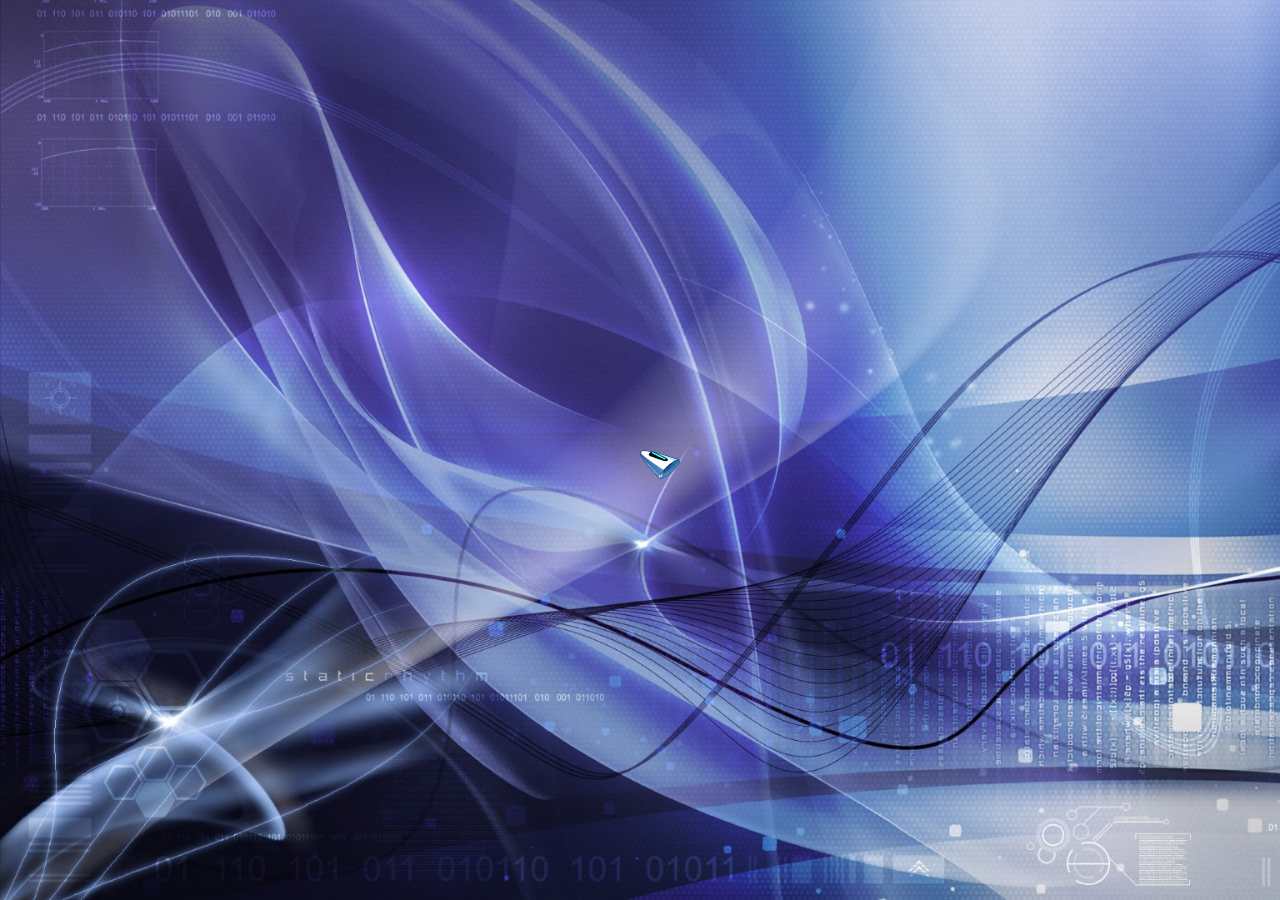
==== index.html @ f4ced8c8 "Initial commit" ====
<!DOCTYPE html>
<html>
<head>
    <meta charset="utf-8">
    <title>--------- Meecoy ---------</title>
    <link rel="stylesheet" href="styles.css">
</head>
<body>
<div class="wrapper">

</div>

<img id="cursor" src="" alt="">

<script src="cursor.js"></script>
<script src="title.js"></script>
<script src="searchbar.js"></script>
</body>
</html>
---- styles.css ----
@font-face {
    font-family: 'Segoe UI';
    src: url("assets/fonts/segoe_ui.ttf");
    font-weight: normal;
    font-style: normal;
}

h1 {
    font-family: "Segoe UI", sans-serif;
}

html, body {
    margin: 0;
    height: 100%;
    background-image: url("assets/images/background.jpg");
    background-size: cover;
    background-repeat: no-repeat;
    cursor: none;
    overflow: hidden;
}

#cursor {
    position: fixed;
    top: 0; left: 0;
    width: 56px;
    height: 46px;
    pointer-events: none;
    image-rendering: pixelated;
    z-index: 9999;
    will-change: transform;
}
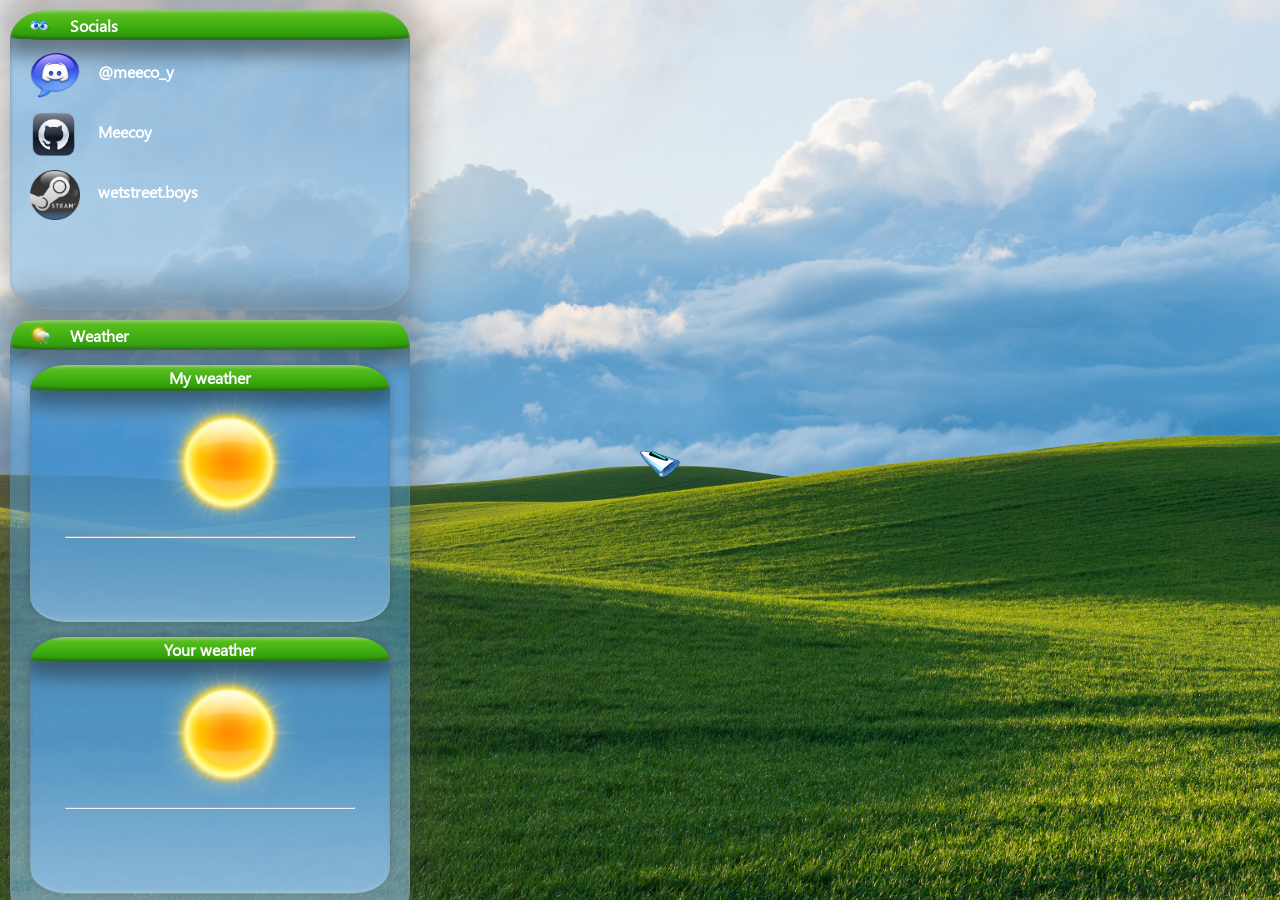
==== commit 842ff90c: "Updated website" ====
--- a/index.html
+++ b/index.html
@@ -4,16 +4,97 @@
     <meta charset="utf-8">
     <title>--------- Meecoy ---------</title>
     <link rel="stylesheet" href="styles.css">
+    <link rel="icon" href="assets/images/php.png">
 </head>
 <body>
-<div class="wrapper">
-
+<img id="cursor" src="" alt="">
+<div class="container">
+    <div class="socials skeuomorphic">
+        <div class="grabber">
+            <div class="icon">
+                <img src="assets/images/socials.ico" width="20px" height="20px" alt="socials">
+            </div>
+            <div class="header">
+                <h1>Socials</h1>
+            </div>
+        </div>
+        <div class="content">
+            <div class="wrapper">
+                <div>
+                    <img src="assets/images/discord.png">
+                    <h1>@meeco_y</h1>
+                </div>
+                <div>
+                    <img src="assets/images/github.png">
+                    <h1>Meecoy</h1>
+                </div>
+                <div>
+                    <img src="assets/images/steam.ico">
+                    <h1>wetstreet.boys</h1>
+                </div>
+            </div>
+        </div>
+    </div>
+    <div class="weather skeuomorphic">
+        <div class="grabber">
+            <div class="icon">
+                <img src="assets/images/weather.ico" width="20px" height="20px" alt="socials">
+            </div>
+            <div class="header">
+                <h1>Weather</h1>
+            </div>
+        </div>
+        <div class="content">
+            <div class="wrapper">
+                <div class="my-weather skeuomorphic">
+                    <div class="grabber">
+                        <h1>My weather</h1>
+                    </div>
+                    <div class="weather-content">
+                        <img src="assets/images/weather/Clear sky.png" alt="My weather" id="myWeatherImage">
+                        <hr>
+                        <div>
+                            <div>
+                                <h1 id="myTemperature"></h1>
+                            </div>
+                            <div>
+                                <h1 id="myWindSpeed"></h1>
+                            </div>
+                            <div>
+                                <h1 id="myWeatherType"></h1>
+                            </div>
+                        </div>
+                    </div>
+                </div>
+                <div class="your-weather skeuomorphic">
+                    <div class="grabber">
+                        <h1>Your weather</h1>
+                    </div>
+                    <div class="weather-content">
+                        <img src="assets/images/weather/Clear sky.png" alt="Your weather" id="yourWeatherImage">
+                        <hr>
+                        <div>
+                            <div>
+                                <h1 id="yourTemperature"></h1>
+                            </div>
+                            <div>
+                                <h1 id="yourWindSpeed"></h1>
+                            </div>
+                            <div>
+                                <h1 id="yourWeatherType"></h1>
+                            </div>
+                        </div>
+                    </div>
+                </div>
+            </div>
+        </div>
+    </div>
 </div>
 
-<img id="cursor" src="" alt="">
 
 <script src="cursor.js"></script>
 <script src="title.js"></script>
-<script src="searchbar.js"></script>
+<!--<script src="searchbar.js"></script>-->
+<script src="weather.js" type="module"></script>
 </body>
 </html>
--- a/styles.css
+++ b/styles.css
@@ -1,18 +1,19 @@
 @font-face {
-    font-family: 'Segoe UI';
+    font-family: 'Toxigenesis';
     src: url("assets/fonts/segoe_ui.ttf");
     font-weight: normal;
     font-style: normal;
 }
 
-h1 {
-    font-family: "Segoe UI", sans-serif;
+* {
+    font-family: "Toxigenesis", sans-serif;
+    cursor: none;
 }
 
 html, body {
     margin: 0;
     height: 100%;
-    background-image: url("assets/images/background.jpg");
+    background-image: url("assets/images/bg.jpg");
     background-size: cover;
     background-repeat: no-repeat;
     cursor: none;
@@ -21,11 +22,223 @@
 
 #cursor {
     position: fixed;
-    top: 0; left: 0;
-    width: 56px;
-    height: 46px;
+    top: 0;
+    left: 0;
+    z-index: 9999;
     pointer-events: none;
-    image-rendering: pixelated;
-    z-index: 9999;
-    will-change: transform;
+}
+
+.container {
+    width: 100%;
+    height: 100%;
+    padding: 10px;
+}
+
+.skeuomorphic {
+    --color: #4290cd;
+    --radius: 10%;
+    --elevation: 20px;
+    --bevel: 2px;
+    --opacity: 50%;
+    --blurriness: 0.3px;
+    --angle: 90deg;
+    --intensity: 44;
+    --diffusion: 34;
+
+    --sin: calc(sin(var(--angle)));
+    --cos: calc(cos(var(--angle)));
+    --x-displacement: calc(-1 * var(--cos) * (var(--elevation) + 1px));
+    --y-displacement: calc(-1 * var(--sin) * (var(--elevation) + 1px));
+    --edge-opacity: calc(var(--intensity) * 0.006 - var(--diffusion) * 0.002);
+    --edge-blur: calc(var(--bevel) * 1.5);
+    --surface-contrast: calc(var(--intensity) * 0.01 - var(--diffusion) * 0.005);
+
+    border-radius: var(--radius);
+    box-shadow: var(--x-displacement) var(--y-displacement) calc(var(--diffusion) * 0.3px + (var(--elevation))) calc(var(--elevation) / 2) rgba(0, 0, 0, calc(var(--intensity) * 0.006)),
+    0px 0px calc(var(--diffusion) * 1.4px) rgba(255, 255, 255, calc(var(--intensity) * 0.004)),
+    inset calc(var(--bevel) * -1) 0 var(--edge-blur) hsla(100, 0%, calc((var(--cos) + 1) * 50%), var(--edge-opacity)),
+    inset 0 var(--bevel) var(--edge-blur) hsla(100, 0%, calc((-1 * var(--sin) + 1) * 50%), var(--edge-opacity)),
+    inset var(--bevel) 0 var(--edge-blur) hsla(100, 0%, calc((-1 * var(--cos) + 1) * 50%), var(--edge-opacity)),
+    inset 0 calc(var(--bevel) * -1) var(--edge-blur) hsla(100, 0%, calc((var(--sin) + 1) * 50%), var(--edge-opacity));
+    background-color: color-mix(in srgb, var(--color) var(--opacity), transparent calc(100% - var(--opacity)));
+    backdrop-filter: blur(var(--blurriness));
+
+    background-blend-mode: soft-light;
+    position: relative;
+    overflow: hidden;
+
+    &::before {
+        content: "";
+        position: absolute;
+        bottom: 0;
+        top: 0;
+        left: 0;
+        right: 0;
+        border-radius: var(--radius);
+        background: linear-gradient(calc(var(--angle) + 90deg), hsla(0, 0%, 100%, 0) 40%, hsla(0, 0%, 100%, var(--surface-contrast)));
+    }
+}
+
+
+.socials {
+    width: 400px;
+    height: 300px;
+    display: flex;
+    flex-direction: column;
+    align-items: center;
+    justify-content: center;
+}
+
+.grabber {
+    width: 100%;
+    height: 10%;
+    --color: #41b011;
+    --radius: 10%;
+    --elevation: 10px;
+    --bevel: 2px;
+    --angle: 270deg;
+    --intensity: 70;
+    --diffusion: 30;
+
+    /*======= Computed Variables =======*/
+    --sin: calc(sin(var(--angle)));
+    --cos: calc(cos(var(--angle)));
+    --x-displacement: calc(-1 * var(--cos) * (var(--elevation) + 1px));
+    --y-displacement: calc(-1 * var(--sin) * (var(--elevation) + 1px));
+    --edge-opacity: calc(var(--intensity) * 0.006 - var(--diffusion) * 0.002);
+    --edge-blur: calc(var(--bevel) * 1.5);
+    --surface-contrast: calc(var(--intensity) * 0.01 - var(--diffusion) * 0.005);
+
+    /*======= Computed Properties =======*/
+    border-radius: var(--radius);
+    box-shadow: var(--x-displacement) var(--y-displacement) calc(var(--diffusion) * 0.3px + (var(--elevation))) calc(var(--elevation) / 2) rgba(0, 0, 0, calc(var(--intensity) * 0.006)),
+    0px 0px calc(var(--diffusion) * 1.4px) rgba(255, 255, 255, calc(var(--intensity) * 0.004)),
+    inset calc(var(--bevel) * -1) 0 var(--edge-blur) hsla(100, 0%, calc((var(--cos) + 1) * 50%), var(--edge-opacity)),
+    inset 0 var(--bevel) var(--edge-blur) hsla(100, 0%, calc((-1 * var(--sin) + 1) * 50%), var(--edge-opacity)),
+    inset var(--bevel) 0 var(--edge-blur) hsla(100, 0%, calc((-1 * var(--cos) + 1) * 50%), var(--edge-opacity)),
+    inset 0 calc(var(--bevel) * -1) var(--edge-blur) hsla(100, 0%, calc((var(--sin) + 1) * 50%), var(--edge-opacity));
+    background: linear-gradient(
+            calc(var(--angle) + 90deg),
+            rgba(0, 0, 0, var(--surface-contrast)),
+            rgba(255, 255, 255, var(--surface-contrast))
+    ),
+    var(--color);
+    /*======== Static Properties ========*/
+    background-blend-mode: soft-light;
+    display: flex;
+    flex-direction: row;
+}
+
+.grabber > .header {
+    width: 85%;
+    height: 100%;
+    display: flex;
+    align-items: center;
+    text-align: center;
+}
+
+.grabber > .icon {
+    width: 15%;
+    height: 100%;
+    display: flex;
+    align-items: center;
+    justify-content: center;
+}
+
+.content {
+    width: 90%;
+    height: 90%;
+    display: flex;
+    align-items: center;
+    justify-content: center;
+}
+
+.content > .wrapper {
+    width: 100%;
+    height: 100%;
+}
+
+.socials .content > .wrapper div {
+    display: flex;
+    flex-direction: row;
+    margin-top: 10px;
+}
+
+.socials .content > .wrapper div > img {
+    width: 50px;
+    height: 50px;
+    margin-right: 5%;
+}
+
+
+h1 {
+    color: white;
+    font-size: 1rem;
+}
+
+.weather {
+    margin-top: 10px;
+    width: 400px;
+    height: 600px;
+    display: flex;
+    flex-direction: column;
+    align-items: center;
+    justify-content: center;
+    --radius: 5%
+}
+
+.weather > .grabber {
+    height: 5%;
+}
+
+.weather > .content {
+    height: 95%;
+}
+
+.my-weather, .your-weather {
+    --elevation: 0px;
+    height: 45%;
+    margin-top: 15px;
+    display: flex;
+    flex-direction: column;
+}
+
+.weather > .content img {
+    width: 200px;
+    height: 150px;
+}
+
+.my-weather > .grabber, .your-weather > .grabber {
+    display: flex;
+    align-items: center;
+    justify-content: center;
+}
+
+.weather-content {
+    display: flex;
+    flex-direction: column;
+    align-items: center;
+    justify-content: center;
+}
+
+.weather-content > div {
+    display: flex;
+    flex-direction: row;
+    align-items: center;
+    justify-content: center;
+    width: 100%;
+    height: 100%;
+}
+
+.weather-content > div > div {
+    width: 33%;
+    height: 100%;
+    display: flex;
+    align-items: center;
+    justify-content: center;
+    flex-wrap: wrap;
+}
+
+hr {
+    width: 80%;
 }
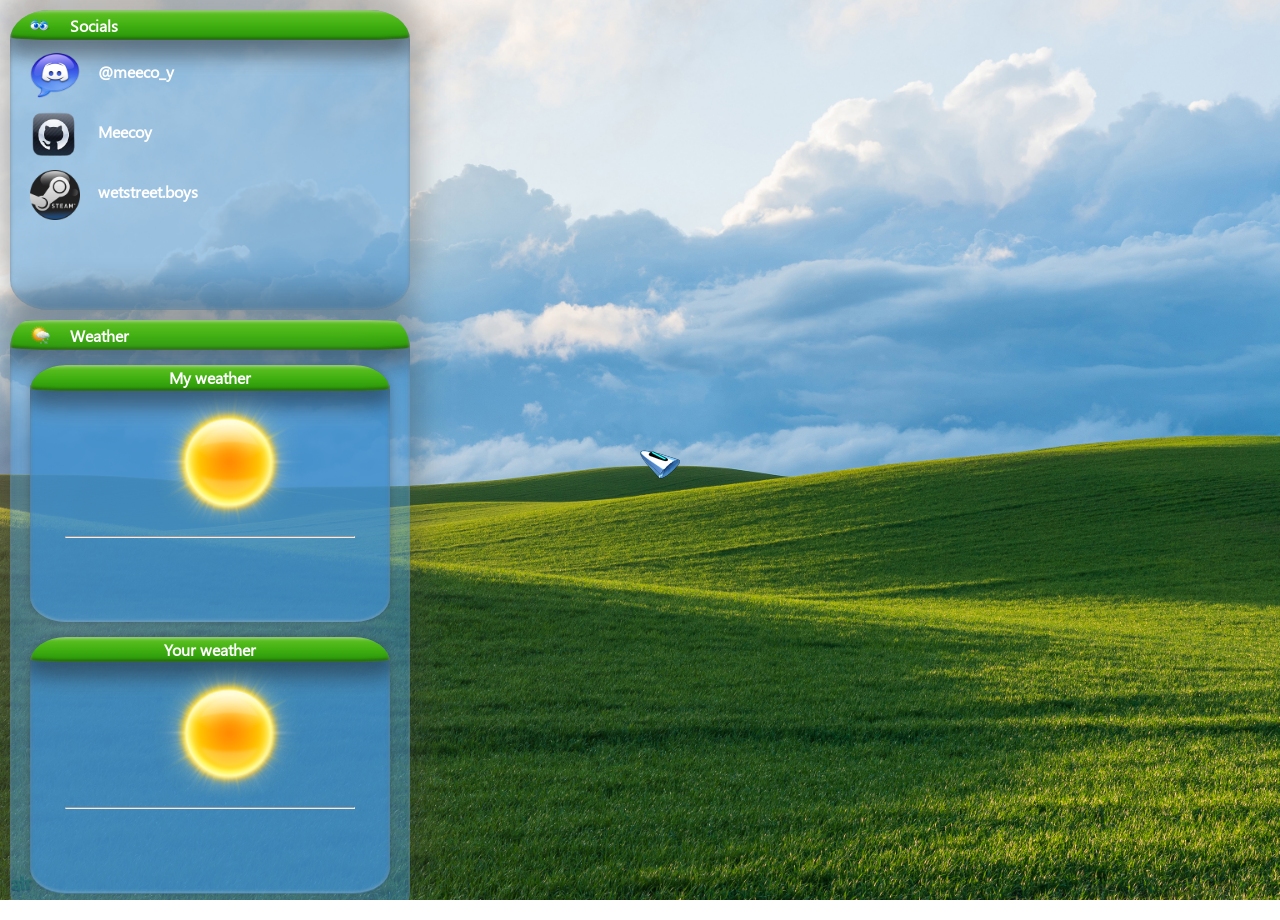
==== commit acdf9d1e: "Added github link" ====
--- a/index.html
+++ b/index.html
@@ -24,10 +24,12 @@
                     <img src="assets/images/discord.png">
                     <h1>@meeco_y</h1>
                 </div>
-                <div>
-                    <img src="assets/images/github.png">
-                    <h1>Meecoy</h1>
-                </div>
+                <a href="https://github.com/Meecoy" target="_blank">
+                    <div>
+                        <img src="assets/images/github.png">
+                        <h1>Meecoy</h1>
+                    </div>
+                </a>
                 <div>
                     <img src="assets/images/steam.ico">
                     <h1>wetstreet.boys</h1>
--- a/styles.css
+++ b/styles.css
@@ -67,16 +67,6 @@
     position: relative;
     overflow: hidden;
 
-    &::before {
-        content: "";
-        position: absolute;
-        bottom: 0;
-        top: 0;
-        left: 0;
-        right: 0;
-        border-radius: var(--radius);
-        background: linear-gradient(calc(var(--angle) + 90deg), hsla(0, 0%, 100%, 0) 40%, hsla(0, 0%, 100%, var(--surface-contrast)));
-    }
 }
 
 
@@ -164,6 +154,13 @@
     margin-top: 10px;
 }
 
+.socials .content > .wrapper a {
+    display: contents;
+    text-decoration: none;
+    color: inherit;
+    cursor: none;
+}
+
 .socials .content > .wrapper div > img {
     width: 50px;
     height: 50px;
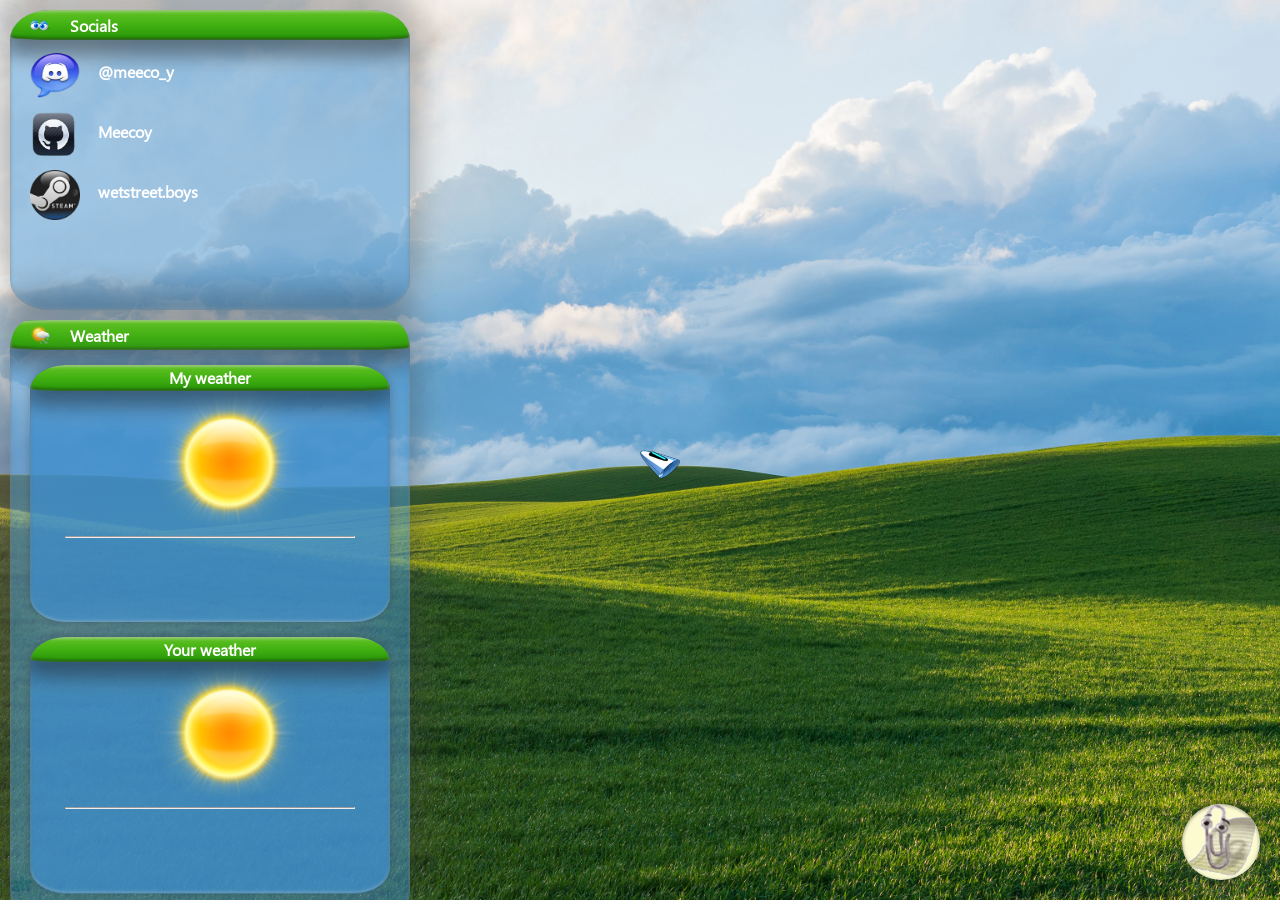
==== commit 26c86bbb: "Added clippy" ====
--- a/index.html
+++ b/index.html
@@ -8,82 +8,98 @@
 </head>
 <body>
 <img id="cursor" src="" alt="">
+<div class="clippy">
+    <div class="message" id="messageBox" hidden>
+        <h1 id="message"></h1>
+    </div>
+    <div class="img">
+        <div class="skeuomorphic">
+            <img src="assets/images/clippy/0.png" alt="clippy" id="clippy">
+        </div>
+    </div>
+</div>
 <div class="container">
-    <div class="socials skeuomorphic">
-        <div class="grabber">
-            <div class="icon">
-                <img src="assets/images/socials.ico" width="20px" height="20px" alt="socials">
+    <div>
+        <div class="socials skeuomorphic">
+            <div class="grabber">
+                <div class="icon">
+                    <img src="assets/images/socials.ico" width="20px" height="20px" alt="socials">
+                </div>
+                <div class="header">
+                    <h1>Socials</h1>
+                </div>
             </div>
-            <div class="header">
-                <h1>Socials</h1>
-            </div>
-        </div>
-        <div class="content">
-            <div class="wrapper">
-                <div>
-                    <img src="assets/images/discord.png">
-                    <h1>@meeco_y</h1>
-                </div>
-                <a href="https://github.com/Meecoy" target="_blank">
-                    <div>
-                        <img src="assets/images/github.png">
-                        <h1>Meecoy</h1>
-                    </div>
-                </a>
-                <div>
-                    <img src="assets/images/steam.ico">
-                    <h1>wetstreet.boys</h1>
+            <div class="content">
+                <div class="wrapper">
+                    <a id="discord">
+                        <div>
+                            <img src="assets/images/discord.png">
+                            <h1>@meeco_y</h1>
+                        </div>
+                    </a>
+                    <a href="https://github.com/Meecoy" target="_blank" id="github">
+                        <div>
+                            <img src="assets/images/github.png" alt="github">
+                            <h1>Meecoy</h1>
+                        </div>
+                    </a>
+                    <a href="https://steamcommunity.com/profiles/76561198355906534/" target="_blank" id="steam">
+                        <div>
+                            <img src="assets/images/steam.ico" alt="steam">
+                            <h1>wetstreet.boys</h1>
+                        </div>
+                    </a>
                 </div>
             </div>
         </div>
-    </div>
-    <div class="weather skeuomorphic">
-        <div class="grabber">
-            <div class="icon">
-                <img src="assets/images/weather.ico" width="20px" height="20px" alt="socials">
+        <div class="weather skeuomorphic">
+            <div class="grabber">
+                <div class="icon">
+                    <img src="assets/images/weather.ico" width="20px" height="20px" alt="socials">
+                </div>
+                <div class="header">
+                    <h1>Weather</h1>
+                </div>
             </div>
-            <div class="header">
-                <h1>Weather</h1>
-            </div>
-        </div>
-        <div class="content">
-            <div class="wrapper">
-                <div class="my-weather skeuomorphic">
-                    <div class="grabber">
-                        <h1>My weather</h1>
-                    </div>
-                    <div class="weather-content">
-                        <img src="assets/images/weather/Clear sky.png" alt="My weather" id="myWeatherImage">
-                        <hr>
-                        <div>
+            <div class="content">
+                <div class="wrapper">
+                    <div class="my-weather skeuomorphic">
+                        <div class="grabber">
+                            <h1>My weather</h1>
+                        </div>
+                        <div class="weather-content">
+                            <img src="assets/images/weather/Clear sky.png" alt="My weather" id="myWeatherImage">
+                            <hr>
                             <div>
-                                <h1 id="myTemperature"></h1>
-                            </div>
-                            <div>
-                                <h1 id="myWindSpeed"></h1>
-                            </div>
-                            <div>
-                                <h1 id="myWeatherType"></h1>
+                                <div>
+                                    <h1 id="myTemperature"></h1>
+                                </div>
+                                <div>
+                                    <h1 id="myWindSpeed"></h1>
+                                </div>
+                                <div>
+                                    <h1 id="myWeatherType"></h1>
+                                </div>
                             </div>
                         </div>
                     </div>
-                </div>
-                <div class="your-weather skeuomorphic">
-                    <div class="grabber">
-                        <h1>Your weather</h1>
-                    </div>
-                    <div class="weather-content">
-                        <img src="assets/images/weather/Clear sky.png" alt="Your weather" id="yourWeatherImage">
-                        <hr>
-                        <div>
+                    <div class="your-weather skeuomorphic">
+                        <div class="grabber">
+                            <h1>Your weather</h1>
+                        </div>
+                        <div class="weather-content">
+                            <img src="assets/images/weather/Clear sky.png" alt="Your weather" id="yourWeatherImage">
+                            <hr>
                             <div>
-                                <h1 id="yourTemperature"></h1>
-                            </div>
-                            <div>
-                                <h1 id="yourWindSpeed"></h1>
-                            </div>
-                            <div>
-                                <h1 id="yourWeatherType"></h1>
+                                <div>
+                                    <h1 id="yourTemperature"></h1>
+                                </div>
+                                <div>
+                                    <h1 id="yourWindSpeed"></h1>
+                                </div>
+                                <div>
+                                    <h1 id="yourWeatherType"></h1>
+                                </div>
                             </div>
                         </div>
                     </div>
@@ -91,12 +107,16 @@
             </div>
         </div>
     </div>
+    <div>
+    </div>
 </div>
+
 
 
 <script src="cursor.js"></script>
 <script src="title.js"></script>
 <!--<script src="searchbar.js"></script>-->
 <script src="weather.js" type="module"></script>
+<script src="clippy.js" type="module"></script>
 </body>
 </html>
--- a/styles.css
+++ b/styles.css
@@ -31,7 +31,12 @@
 .container {
     width: 100%;
     height: 100%;
-    padding: 10px;
+    display: flex;
+    flex-direction: row;
+}
+
+.container > div {
+    margin: 10px;
 }
 
 .skeuomorphic {
@@ -233,9 +238,53 @@
     display: flex;
     align-items: center;
     justify-content: center;
-    flex-wrap: wrap;
+}
+
+.weather-content > div > div > h1 {
+    white-space: normal;
+    overflow-wrap: break-word;
+    word-break: break-word;
 }
 
 hr {
     width: 80%;
-}+}
+
+.wrapper > a:hover > div > h1{
+    color: yellow;
+}
+
+.clippy {
+    position: fixed;
+    bottom: 20px;
+    right: 20px;
+}
+
+.message {
+    width: 200px;
+    height: 150px;
+    clip-path: polygon(0% 0%, 100% 0%, 100% 75%, 75% 75%, 75% 100%, 50% 75%, 0% 75%);
+    background-color: #fcfacf;
+}
+
+.message > h1 {
+    color: black;
+    font-size: 1rem;
+    margin: 1px;
+    white-space: normal;
+    overflow-wrap: break-word;
+    word-break: break-word;
+}
+
+.clippy > .img {
+    display: flex;
+    flex-direction: row-reverse;
+}
+
+.clippy > .img > div {
+    background-color: #fcfacf;
+    --elevation: 5px;
+    border-radius: 100%;
+}
+
+
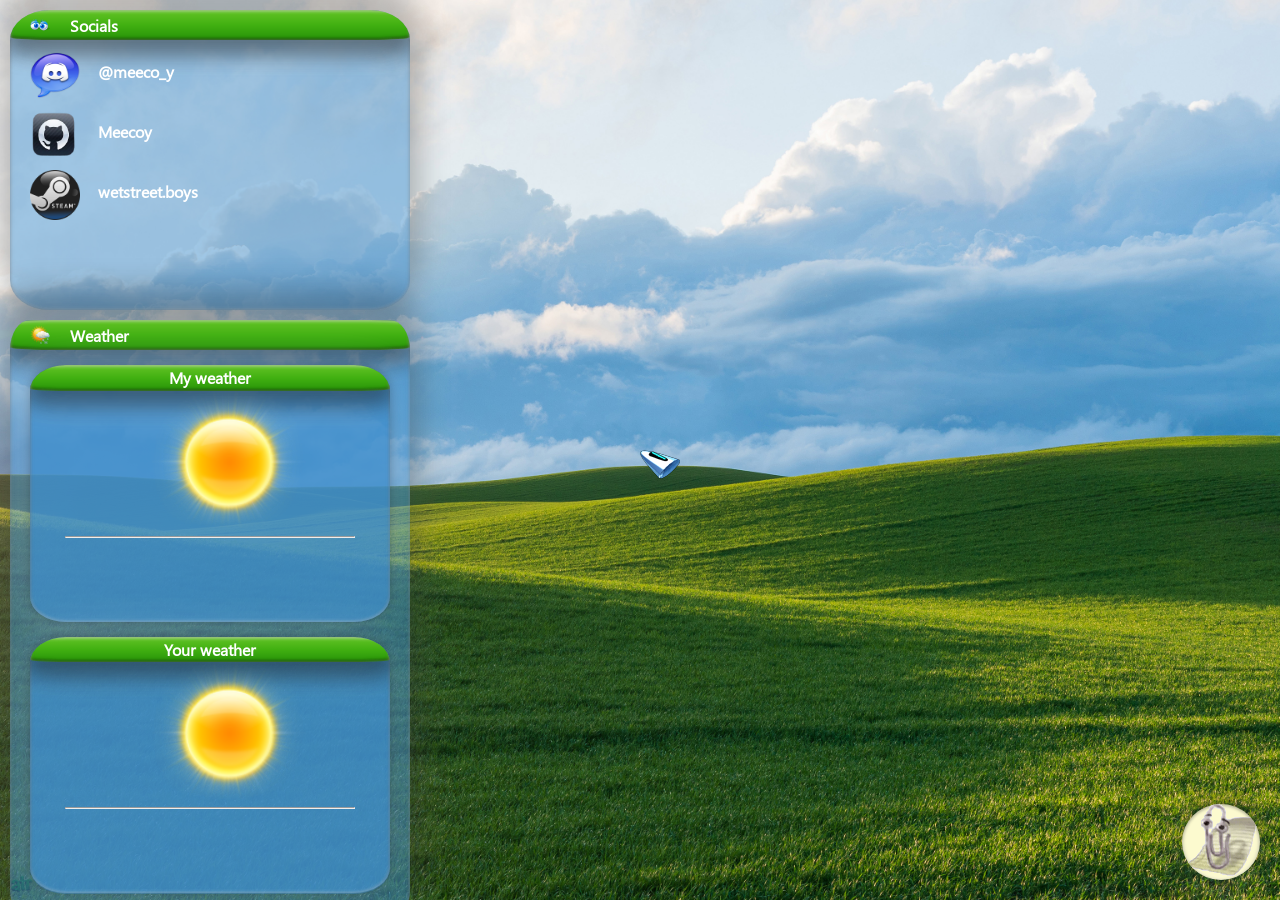
==== commit f496c2e6: "Added clippy weather interactions" ====
--- a/index.html
+++ b/index.html
@@ -115,8 +115,9 @@
 
 <script src="cursor.js"></script>
 <script src="title.js"></script>
-<!--<script src="searchbar.js"></script>-->
+<!---->
 <script src="weather.js" type="module"></script>
 <script src="clippy.js" type="module"></script>
+<script src="searchbar.js"></script>
 </body>
 </html>
--- a/styles.css
+++ b/styles.css
@@ -252,6 +252,7 @@
 
 .wrapper > a:hover > div > h1{
     color: yellow;
+    text-shadow: 1px 1px 2px rgba(255, 255, 255, calc(var(--intensity) * 0.004));
 }
 
 .clippy {
